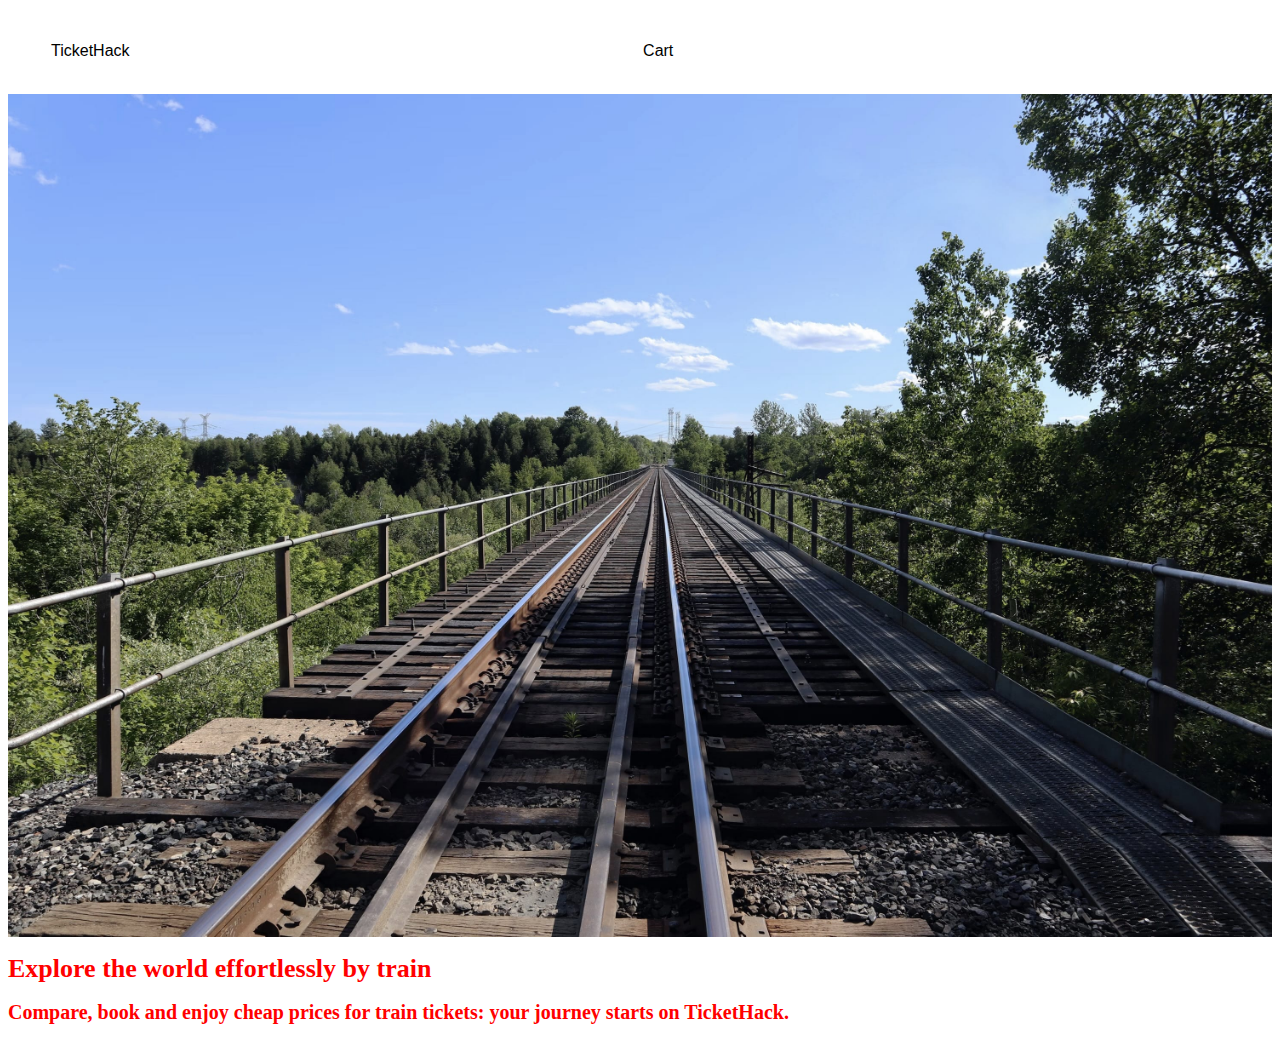
==== index.html @ 36b706a1 "sauvegarde 17h35 jour 1" ====
<!DOCTYPE html> 

<html> 


<head> 

<title>TicketHack</title>
<link rel="stylesheet" href="style.css" /> 

</head> 


<body> 

  <div id="header"> 

    <a id="nameoftheapp"> 
        <button type="button" id="btn-tickethack">TicketHack</button>
    </a> 

    <a id="cart">
        <button type="button" id="btn-cart">Cart</button>
    </a>

    <a id="bookings"> 
      <button type="button" id="btn-bookings">Bookings</button>
    </a> 

  </div> 
    <div id="container">
        
        <div id="container-background"> 
            <a>
            <img id="background" src="images/background.jpg" /> 
            </a> 
        </div>

        <div id="container-text">

            <h1>Explore the world effortlessly by train</h1>
            <h2>Compare, book and enjoy cheap prices for train tickets: your journey starts on TicketHack.</h2>

        </div> 
    </div>

  <script src="script.js"></script> 

</body> 

 
 

</html>
---- style.css ----
#header {
    background-color: white;
    font-family: 'Raleway', sans-serif;
    margin: 0;
    padding: 0;
    text-align: center;
    display: flex;
    align-items: center; 
    height: 4vh; 

    padding: 25px 30px 25px 30px; 
  }

#btn-tickethack {
    margin-left: 5px;
    font-weight: 100;
    width: 6vw;
    padding: 6px;
    border: 2px #ffffff solid;
    border-radius: 0px;
    color: black;
    background-color: white;
    font-size: 16px;
}

#btn-cart {
    margin-left: 500px;
    font-weight: 100;
    width: 6vw;
    padding: 6px;
    border: 2px #ffffff solid;
    border-radius: 0px;
    color: black;
    background-color: white;
    font-size: 16px;
}

#btn-bookings {
    margin-left: 600px;
    font-weight: 100;
    width: 6vw;
    padding: 6px;
    border: 2px #ffffff solid;
    border-radius: 0px;
    color: black;
    background-color: white;
    font-size: 16px;
}

h1 {
    color: red;
    font-size: 26px;
    font-weight: 700;
    text-align: top;
    line-height: [heightofbox];
  }

h2 {
    color: red;
    font-size: 20px;
    font-weight: 700;
    text-align: top;
    line-height: [heightofbox];
  }

#background {
    display: block;
    background-image: src("Images/background.jpg");
    background-size: cover;
    background-position: center center;
    height: 100%;
    width: 100%;
    opacity: 1;
    
}
#container {
    background-image: flex;
}
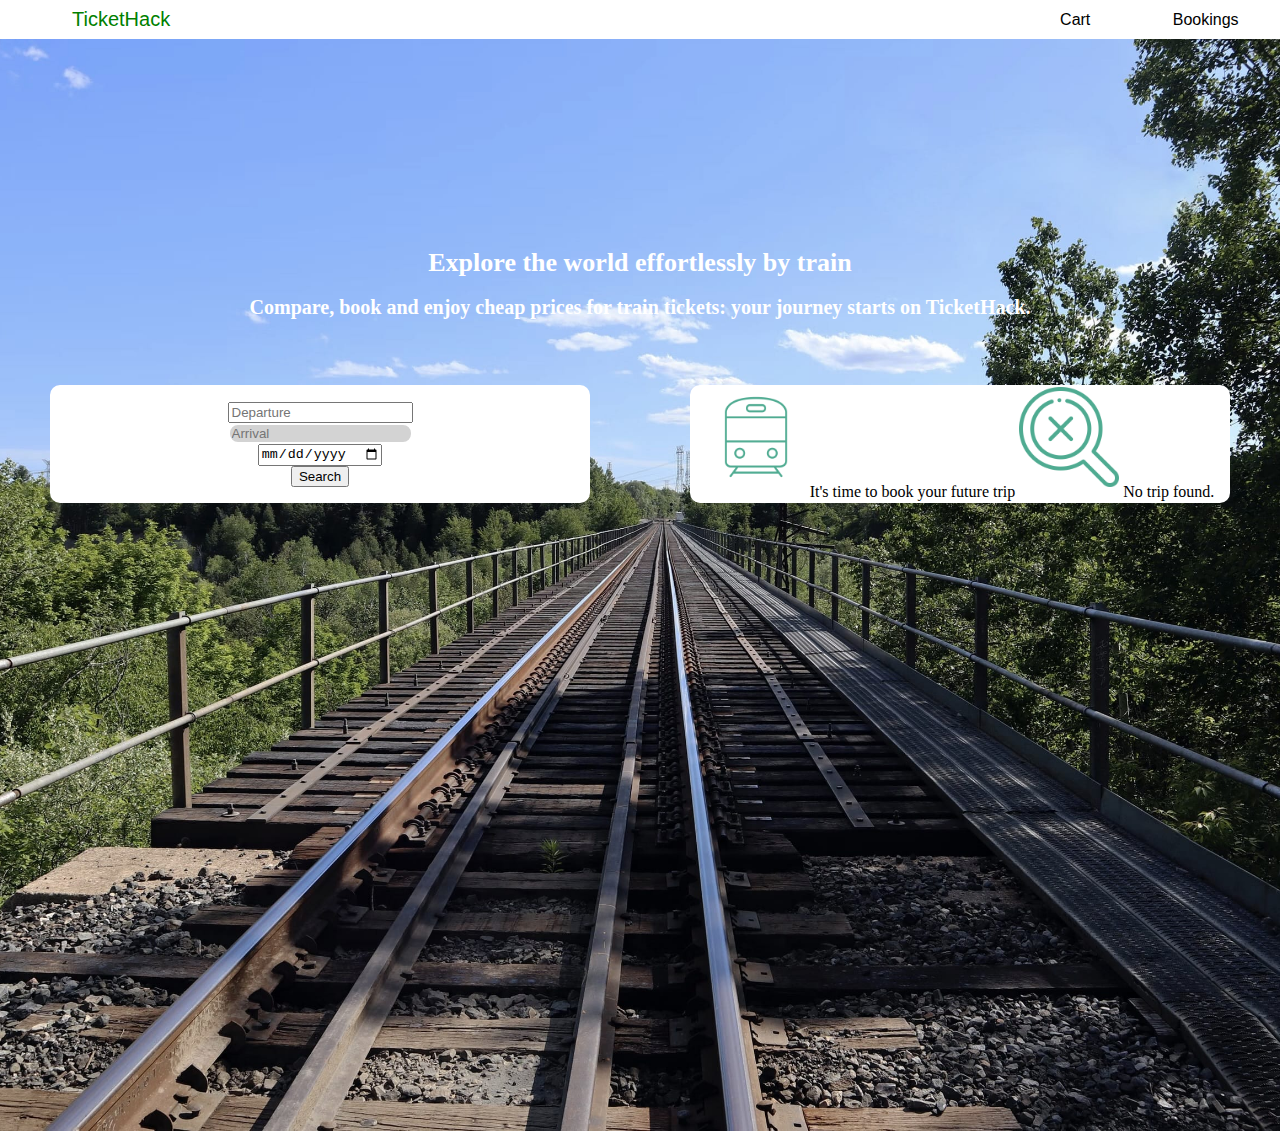
==== commit f143f0ea: "sauvegarde 13h" ====
--- a/index.html
+++ b/index.html
@@ -2,14 +2,13 @@
 
 <html> 
 
-
 <head> 
 
+<link rel="stylesheet" href="style.css"/> 
+<meta charset="utf-8">
 <title>TicketHack</title>
-<link rel="stylesheet" href="style.css" /> 
 
 </head> 
-
 
 <body> 
 
@@ -28,21 +27,41 @@
     </a> 
 
   </div> 
+
+
     <div id="container">
         
-        <div id="container-background"> 
-            <a>
-            <img id="background" src="images/background.jpg" /> 
-            </a> 
-        </div>
-
-        <div id="container-text">
+        <div id="container-background">
+          <div id="container-text">
 
             <h1>Explore the world effortlessly by train</h1>
             <h2>Compare, book and enjoy cheap prices for train tickets: your journey starts on TicketHack.</h2>
 
         </div> 
-    </div>
+
+        <div class="boxes">
+
+        <div id="white-box-left">
+          <input id="departure" type="text" placeholder="Departure">
+          <input id="arrival" type="text" placeholder="Arrival">
+          <input type="date"> 
+            <button type="button" id="btn-search">Search</button>
+
+          </div>
+
+        <div id="white-box-right">
+          <img id="logo" src="images/train.png" alt="Logo">
+          <p1>It's time to book your future trip</p1>
+
+          <img id="logo" src="images/notfound.png" alt="Logo">
+          <p2>No trip found.</p2>
+        </div>
+        </div>
+      </div>
+  </div>
+</div>
+
+
 
   <script src="script.js"></script> 
 
--- a/style.css
+++ b/style.css
@@ -1,30 +1,31 @@
+body {
+    margin: 0;
+    padding: 0;
+}
+
 #header {
     background-color: white;
     font-family: 'Raleway', sans-serif;
-    margin: 0;
-    padding: 0;
-    text-align: center;
-    display: flex;
+    display: flex; 
     align-items: center; 
-    height: 4vh; 
-
-    padding: 25px 30px 25px 30px; 
+    width: 100%;
   }
 
 #btn-tickethack {
-    margin-left: 5px;
+    margin-left: 5vw;
     font-weight: 100;
     width: 6vw;
     padding: 6px;
     border: 2px #ffffff solid;
     border-radius: 0px;
-    color: black;
+    color: green;
     background-color: white;
-    font-size: 16px;
+    font-size: 20px;
+    justify-content: left;
 }
 
 #btn-cart {
-    margin-left: 500px;
+    margin-left: 70vw;
     font-weight: 100;
     width: 6vw;
     padding: 6px;
@@ -36,7 +37,7 @@
 }
 
 #btn-bookings {
-    margin-left: 600px;
+    margin-left: 4vw;
     font-weight: 100;
     width: 6vw;
     padding: 6px;
@@ -47,32 +48,95 @@
     font-size: 16px;
 }
 
+#btn-search :hover {
+    width: 6vw;
+    padding: 6px;
+    border: 2px #ffffff solid;
+    border-radius: 10px;
+    color: #ffffff;
+    background-color: green;
+    font-size: 16px;
+}
+
 h1 {
-    color: red;
+    justify-content: center;
+    align-items: flex-start;
+    color: white;
     font-size: 26px;
     font-weight: 700;
     text-align: top;
-    line-height: [heightofbox];
   }
 
 h2 {
-    color: red;
+    justify-content: center;
+    align-items: flex-start;
+    color: white;
     font-size: 20px;
     font-weight: 700;
     text-align: top;
-    line-height: [heightofbox];
   }
 
-#background {
-    display: block;
-    background-image: src("Images/background.jpg");
+#container-background {
+    height: 100vh;
+    width: 100%;
+    background-image: url('images/background.jpg');
+    background-position: center center;
     background-size: cover;
-    background-position: center center;
-    height: 100%;
-    width: 100%;
-    opacity: 1;
-    
+    text-align: center;
+    padding-top: 15%;
+  
 }
-#container {
-    background-image: flex;
+#container-text {
+    align-items: flex-start;
 }
+
+.boxes {
+    display: flex;
+    align-items: center center;
+    align-content: space-between;
+}
+
+#white-box-left {
+    display: flex;
+    flex-direction: column;
+    justify-content: center;
+    align-items: center;
+    margin: 50px;
+    background-color: white;
+    width: 70%;
+    border: 2px #ffffff solid;
+    border-radius: 10px;
+}
+
+#white-box-right {
+    flex-direction: column;
+    justify-content: center;
+    align-items: center;
+    margin: 50px;
+    background-color: white;
+    width: 70%;
+    border: 2px #ffffff solid;
+    border-radius: 10px;
+}
+
+#logo {
+    height: 100px;
+    width: 100px;
+    margin-bottom: 10px;
+}
+
+#departure :hover {
+    border: 2px #ffffff solid;
+    border-radius: 10px;
+    color: #ffffff;
+    background-color: lightgrey;
+    color: gray;
+}
+
+#arrival {
+    border: 2px #ffffff solid;
+    border-radius: 10px;
+    color: #ffffff;
+    background-color: lightgrey;
+    color: gray;
+}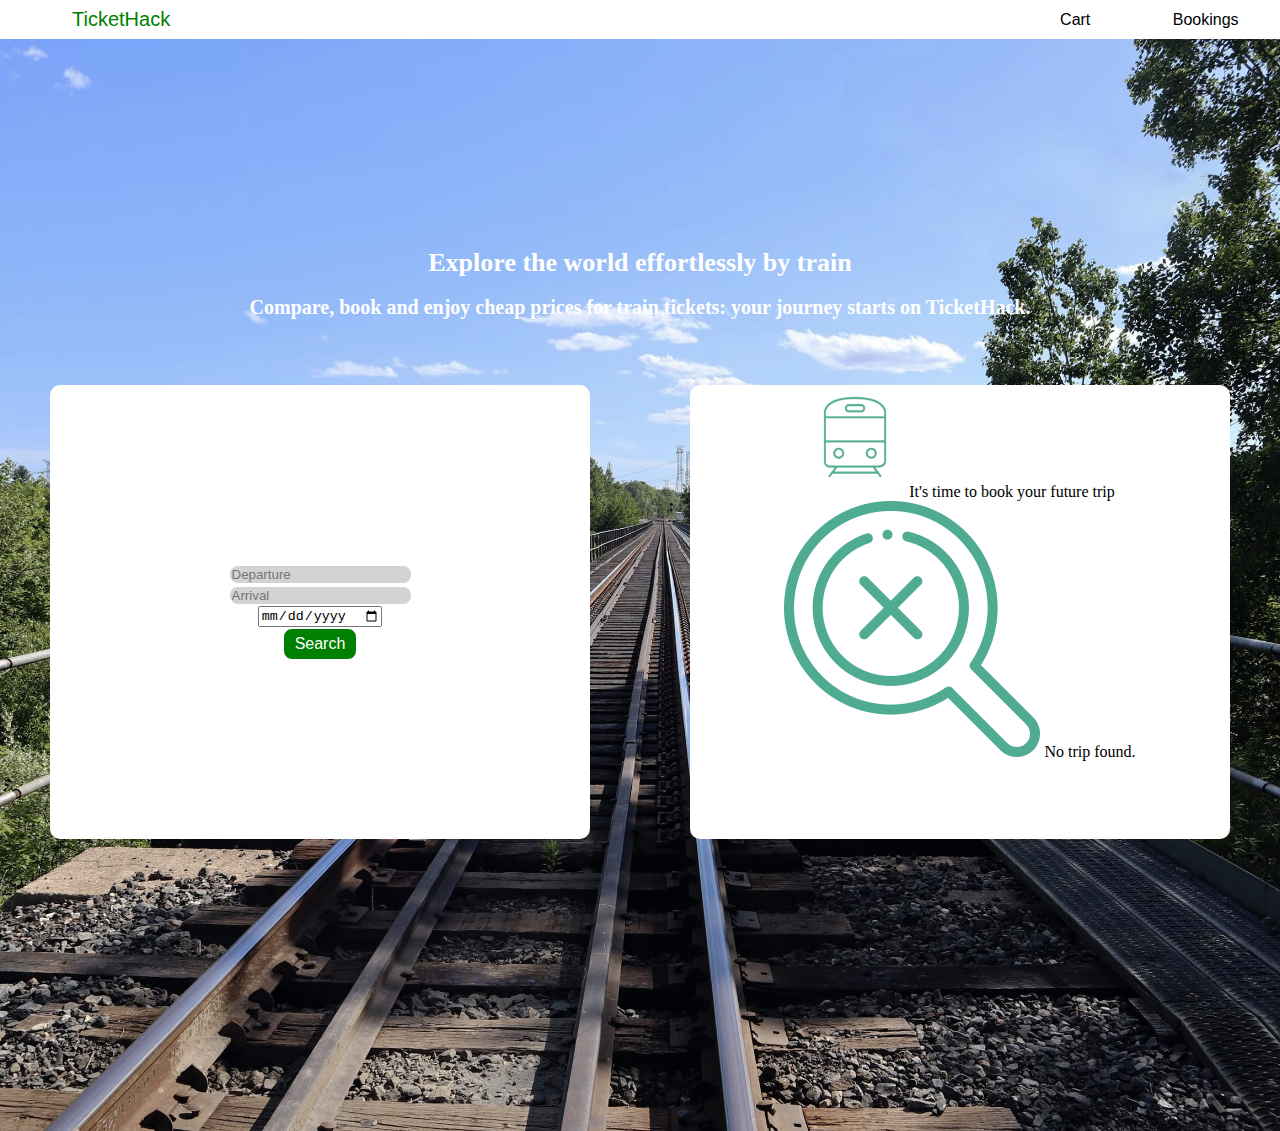
==== commit 1bff8475: "sauvegarde 17h11" ====
--- a/index.html
+++ b/index.html
@@ -15,15 +15,15 @@
   <div id="header"> 
 
     <a id="nameoftheapp"> 
-        <button type="button" id="btn-tickethack">TicketHack</button>
+        <button type="button" id="btn-tickethack" href="index.html">TicketHack</button>
     </a> 
 
     <a id="cart">
-        <button type="button" id="btn-cart">Cart</button>
+        <button type="button" id="btn-cart" href="cart.html">Cart</button>
     </a>
 
     <a id="bookings"> 
-      <button type="button" id="btn-bookings">Bookings</button>
+      <button type="button" id="btn-bookings" href="bookings.html">Bookings</button>
     </a> 
 
   </div> 
@@ -44,17 +44,18 @@
         <div id="white-box-left">
           <input id="departure" type="text" placeholder="Departure">
           <input id="arrival" type="text" placeholder="Arrival">
-          <input type="date"> 
+          <input id="calendar" type="date"> 
             <button type="button" id="btn-search">Search</button>
 
           </div>
 
         <div id="white-box-right">
-          <img id="logo" src="images/train.png" alt="Logo">
+          <img id="logo-train" src="images/train.png" alt="Logo">
           <p1>It's time to book your future trip</p1>
 
-          <img id="logo" src="images/notfound.png" alt="Logo">
+          <img id="logo-notfound" src="images/notfound.png" alt="Logo">
           <p2>No trip found.</p2>
+        
         </div>
         </div>
       </div>
--- a/style.css
+++ b/style.css
@@ -48,7 +48,7 @@
     font-size: 16px;
 }
 
-#btn-search :hover {
+#btn-search {
     width: 6vw;
     padding: 6px;
     border: 2px #ffffff solid;
@@ -103,7 +103,8 @@
     align-items: center;
     margin: 50px;
     background-color: white;
-    width: 70%;
+    width: 50%;
+    height: 50vh;
     border: 2px #ffffff solid;
     border-radius: 10px;
 }
@@ -114,18 +115,21 @@
     align-items: center;
     margin: 50px;
     background-color: white;
-    width: 70%;
+    width: 50%;
+    height: 50vh;
     border: 2px #ffffff solid;
     border-radius: 10px;
+    overflow: auto;
 }
 
-#logo {
+#logo-train {
     height: 100px;
     width: 100px;
     margin-bottom: 10px;
 }
 
-#departure :hover {
+
+#departure {
     border: 2px #ffffff solid;
     border-radius: 10px;
     color: #ffffff;
